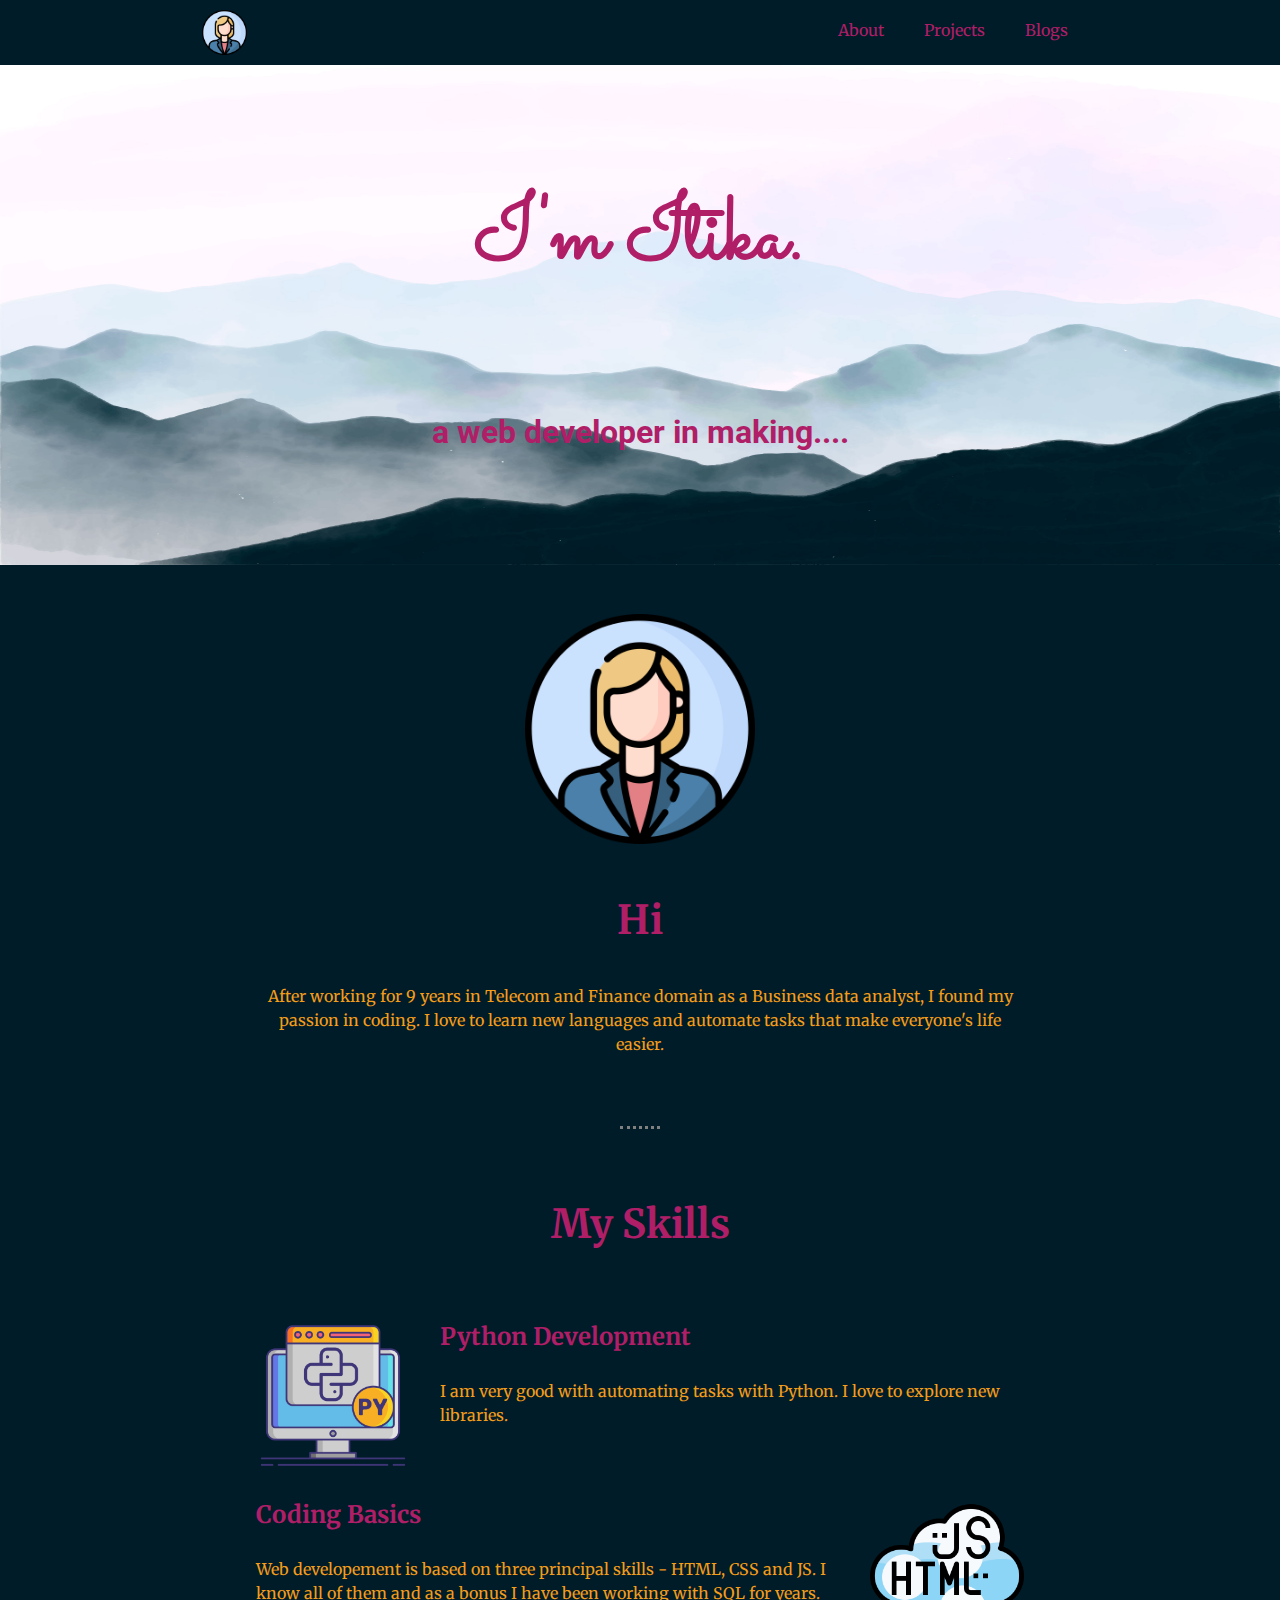
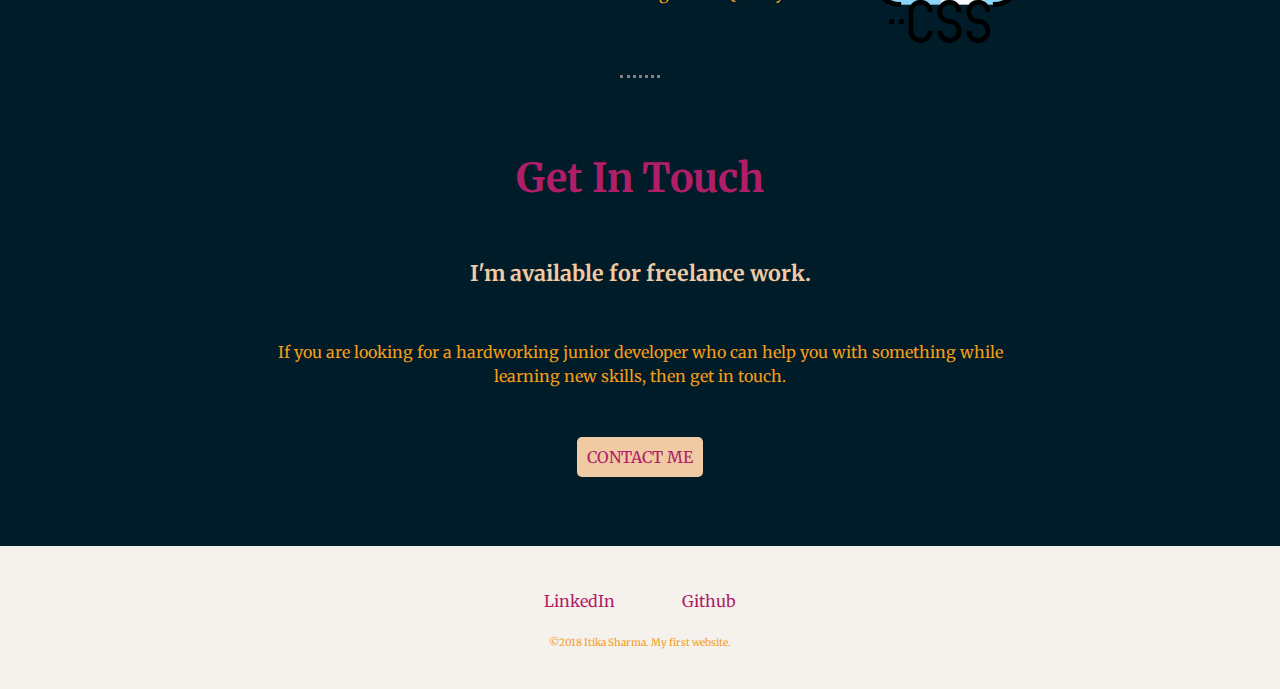
==== index.html @ 91d42a80 "Added files from desktop" ====
<!DOCTYPE html>

<html>
  <head>
    <meta charset="utf-8" />
    <meta http-equiv="X-UA-Compatible" content="IE=edge" />
    <title>Itika Sharma</title>
    <meta name="description" content="" />
    <meta name="viewport" content="width=device-width, initial-scale=1" />
    <link rel="stylesheet" href="css/styles.css" />
    <link rel="icon" href="favicon-32x32.png" />
    <link rel="preconnect" href="https://fonts.googleapis.com" />
    <link rel="preconnect" href="https://fonts.gstatic.com" crossorigin />
    <link
      href="https://fonts.googleapis.com/css2?family=Merriweather&family=Poppins&family=Roboto:wght@400;700&family=Sacramento&display=swap"
      rel="stylesheet"
    />
  </head>
  <body>
    <div class="header">
      <img class="header-img" src="images/profile.png" alt="profile image" />
      <a class="header-link" href="Blogs.html">Blogs</a>
      <a class="header-link" href="projects.html">Projects</a>
      <a class="header-link" href="#">About</a>
    </div>
    <div class="top-container">
      <h1>I'm Itika.</h1>
      <h2>a web developer in making....</h2>
      <img class="top-img" src="images/background.jpg" alt="lake-mountain" />
    </div>

    <div class="middle-container">
      <div class="profile">
        <img class="profile-img" src="images/profile.png" alt="profile image" />
        <h2>Hi</h2>
        <p>
          After working for 9 years in Telecom and Finance domain as a Business
          data analyst, I found my passion in coding. I love to learn new
          languages and automate tasks that make everyone's life easier.
        </p>
      </div>
      <hr />
      <div class="skills">
        <h2>My Skills</h2>
        <div class="skill-row">
          <img class="python-img" src="images/python.png" alt="python image" />
          <h3>Python Development</h3>
          <p class="">
            I am very good with automating tasks with Python. I love to explore
            new libraries.
          </p>
        </div>
        <div class="skill-row">
          <img class="code-img" src="images/coding.png" alt="coding image" />
          <h3>Coding Basics</h3>
          <p>
            Web developement is based on three principal skills - HTML, CSS and
            JS. I know all of them and as a bonus I have been working with SQL
            for years.
          </p>
        </div>
      </div>
      <hr />
      <div class="contact-me">
        <h2>Get In Touch</h2>
        <h6>I'm available for freelance work.</h6>
        <p class="contact-desc">
          If you are looking for a hardworking junior developer who can help you
          with something while learning new skills, then get in touch.
        </p>
        <a class="btn" href="mailto:itika.sharma10@gmail.com">CONTACT ME</a>
      </div>
    </div>

    <div class="bottom-container">
      <a class="footer-link" href="https://www.linkedin.com/" target="_blank"
        >LinkedIn</a
      >
      <a class="footer-link" href="https://github.com/" target="_blank"
        >Github</a
      >
      <p class="footer-content">©2018 Itika Sharma. My first website.</p>
    </div>
    <script src="" async defer></script>
  </body>
</html>
---- css/styles.css ----
/**************************Element Styles**************************/
body {
  margin: 0;
  color: #f0caa3;
  text-align: center;
  font-family: "Merriweather", serif;
  background-color: #001c28;
  font-size: 200%;
}

h1 {
  font-family: "Sacramento", cursive, sans-serif;
  font-size: 5.62rem;
  line-height: 2;
  color: #b01e68;
  position: absolute;
  top: 20%;
  left: 50%;
  transform: translate(-50%, -50%);
}

h2,
h3,
a {
  color: #b01e68;
}

hr {
  border: none;
  border-top: dotted 3px;
  width: 40px;
  color: gray;
}

p {
  color: #f49d1a;
  font-size: 1rem;
}

/**************************Class Styles**************************/

.header {
  width: 70%;
  margin: auto;
  background-color: #fffbff;
}

.header-link {
  padding: 20px 20px;
  text-decoration: none;
  font-size: medium;
  float: right;
}

.header-img {
  width: 5%;
  height: 5%;
  padding: 10px;
  float: left;
}

.top-container div {
  width: 100%;
  display: inline-block;
  position: relative;
}

.top-container h2 {
  font-family: "Roboto", sans-serif;
  font-size: 2rem;
  color: #b01e68;
  position: absolute;
  top: 45%;
  left: 50%;
  transform: translate(-50%, -50%);
}

.top-img {
  display: inline-block;
  width: 100%;
  height: 500px;
}

.middle-container h2 {
  font-size: 2.5rem;
}

.profile {
  width: 60%;
  margin: 70px auto;
  line-height: 1.5;
  margin-top: 40px;
}
.profile-img {
  width: 30%;
  height: 30%;
}

.skills {
  margin-top: 70px;
}

.skill-row {
  width: 60%;
  margin: 70px auto;
  text-align: left;
  line-height: 1.5;
}

.skill-row h3 {
  font-size: 1.5rem;
}

.python-img {
  width: 20%;
  float: left;
  margin-right: 30px;
}

.code-img {
  width: 20%;
  float: right;
  margin-left: 30px;
}

.contact-me {
  width: 60%;
  margin: 70px auto;
  line-height: 1.5;
}

.contact-desc {
  margin-bottom: 40px;
}

.btn {
  font-size: 1rem;
  text-decoration: none;
  padding: 10px;
  background-color: #f0caa3;
  border-radius: 5px;
}

.btn:hover {
  background: #b01e68;
  color: #f49d1a;
}

.bottom-container {
  background-color: #f5f2ee;
  padding: 30px;
}

.footer-link {
  padding: 10px 30px;
  text-decoration: none;
  font-size: medium;
}

.footer-content {
  padding-top: 10px;
  font-size: x-small;
}
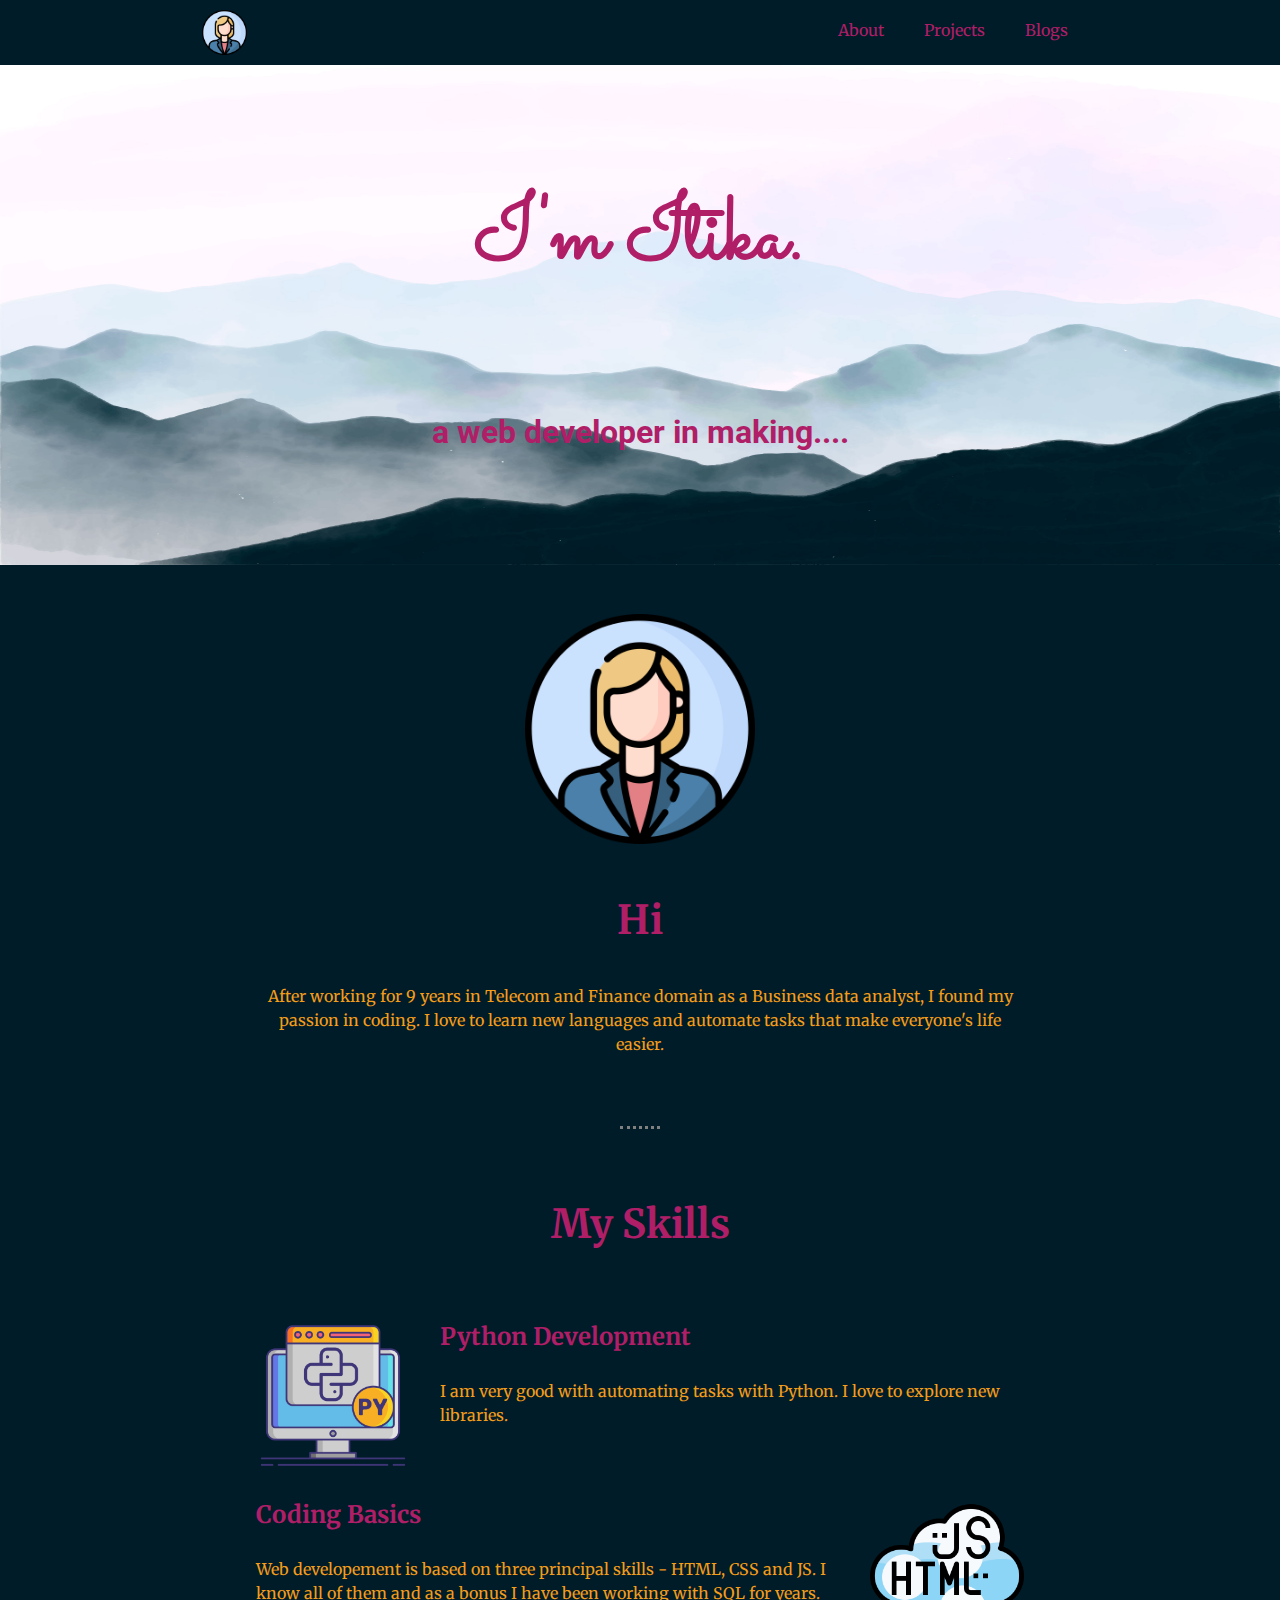
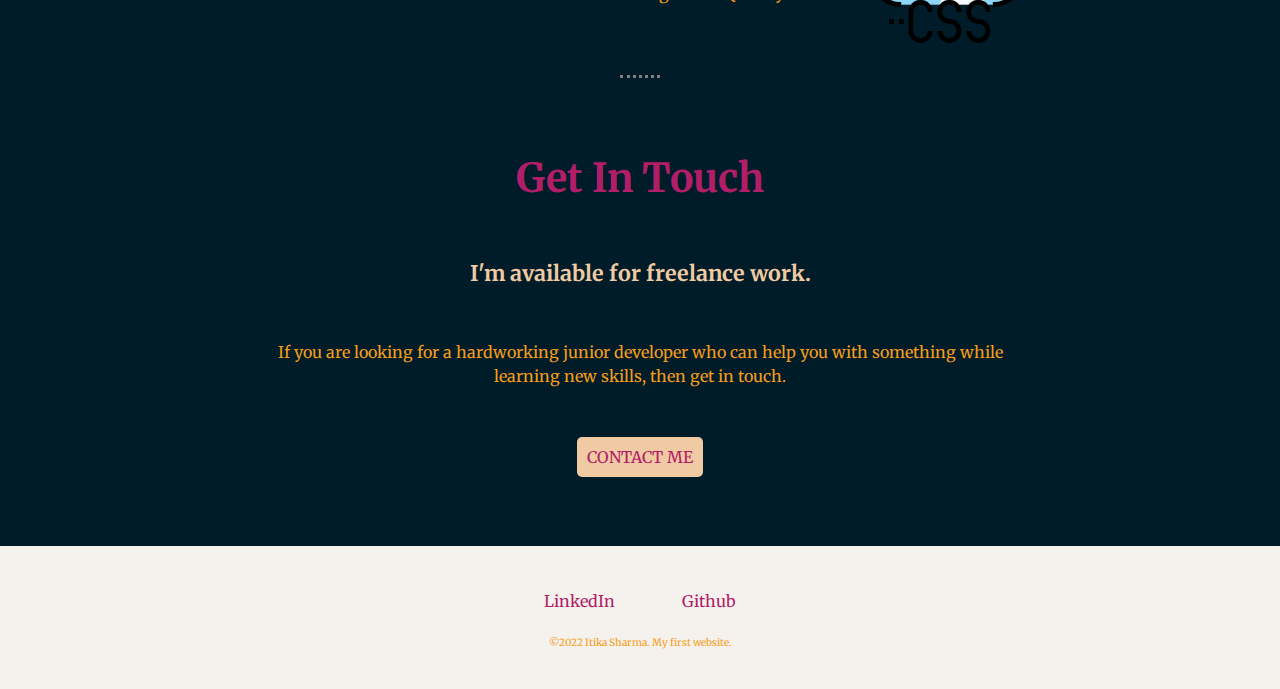
==== commit ec08dfe9: "Update index.html" ====
--- a/index.html
+++ b/index.html
@@ -19,9 +19,9 @@
   <body>
     <div class="header">
       <img class="header-img" src="images/profile.png" alt="profile image" />
-      <a class="header-link" href="Blogs.html">Blogs</a>
+      <a class="header-link" href="blogs.html">Blogs</a>
       <a class="header-link" href="projects.html">Projects</a>
-      <a class="header-link" href="#">About</a>
+      <a class="header-link" href="index.html">About</a>
     </div>
     <div class="top-container">
       <h1>I'm Itika.</h1>
@@ -73,13 +73,16 @@
     </div>
 
     <div class="bottom-container">
-      <a class="footer-link" href="https://www.linkedin.com/" target="_blank"
+      <a
+        class="footer-link"
+        href="https://www.linkedin.com/in/itika-sharma"
+        target="_blank"
         >LinkedIn</a
       >
-      <a class="footer-link" href="https://github.com/" target="_blank"
+      <a class="footer-link" href="https://github.com/itika10" target="_blank"
         >Github</a
       >
-      <p class="footer-content">©2018 Itika Sharma. My first website.</p>
+      <p class="footer-content">©2022 Itika Sharma. My first website.</p>
     </div>
     <script src="" async defer></script>
   </body>
